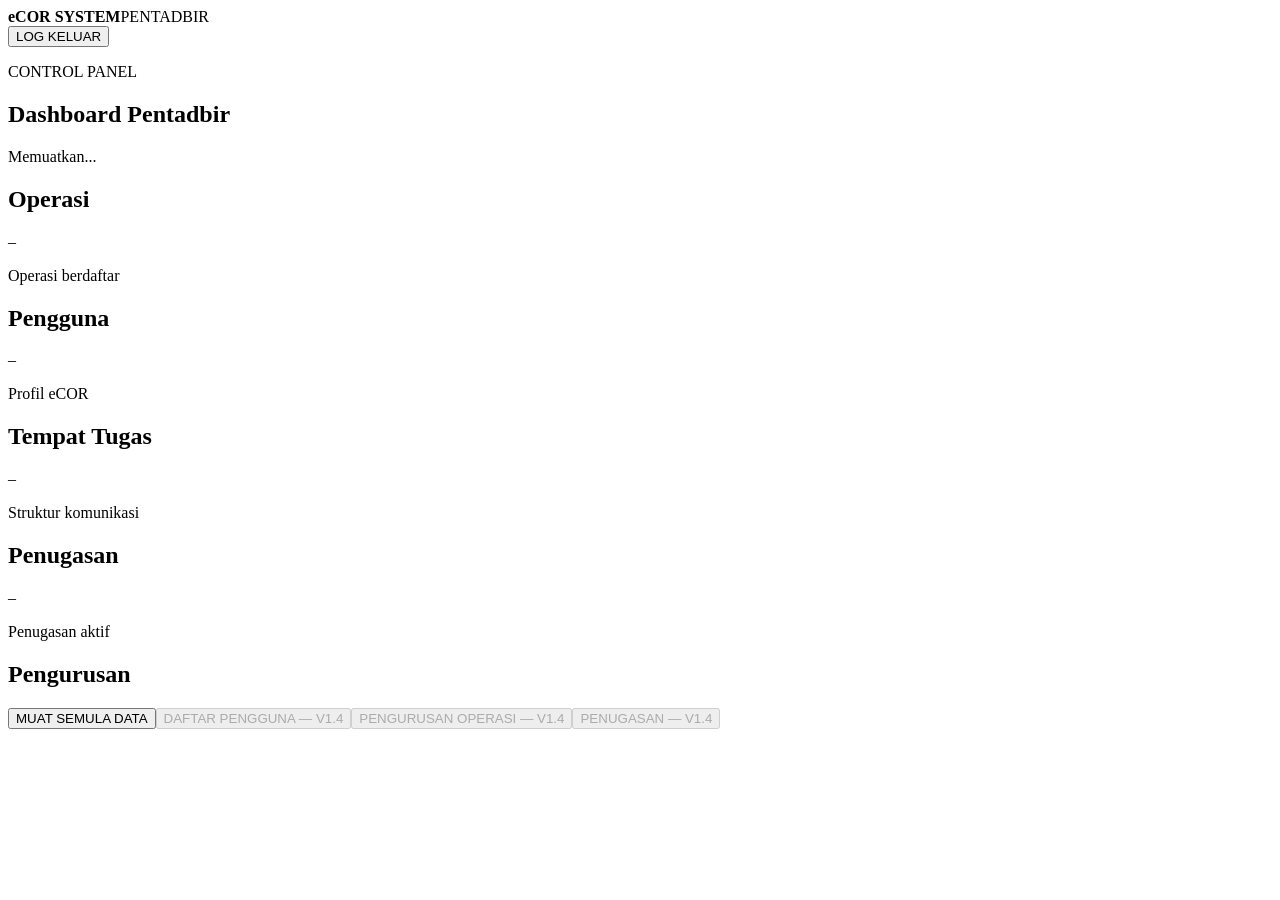
==== admin.html @ f3b548a1 "Add files via upload" ====
<!doctype html><html lang="ms"><head><meta charset="utf-8"><meta name="viewport" content="width=device-width,initial-scale=1"><title>Pentadbir | eCOR</title><link rel="stylesheet" href="css/style.css"></head><body><header class="top"><div><b>eCOR SYSTEM</b><span>PENTADBIR</span></div><button id="logout" class="ghost">LOG KELUAR</button></header><main class="shell"><section class="hero"><p>CONTROL PANEL</p><h1>Dashboard Pentadbir</h1><div id="adminName">Memuatkan...</div></section><section class="grid"><article class="card"><h2>Operasi</h2><div class="metric" id="operasiCount">–</div><p>Operasi berdaftar</p></article><article class="card"><h2>Pengguna</h2><div class="metric" id="userCount">–</div><p>Profil eCOR</p></article><article class="card"><h2>Tempat Tugas</h2><div class="metric" id="tempatCount">–</div><p>Struktur komunikasi</p></article><article class="card"><h2>Penugasan</h2><div class="metric" id="assignCount">–</div><p>Penugasan aktif</p></article></section><section class="panel"><h2>Pengurusan</h2><div class="actions"><button id="refresh">MUAT SEMULA DATA</button><button disabled>DAFTAR PENGGUNA — V1.4</button><button disabled>PENGURUSAN OPERASI — V1.4</button><button disabled>PENUGASAN — V1.4</button></div><p id="status" class="status"></p></section></main><script type="module" src="js/admin.js"></script></body></html>
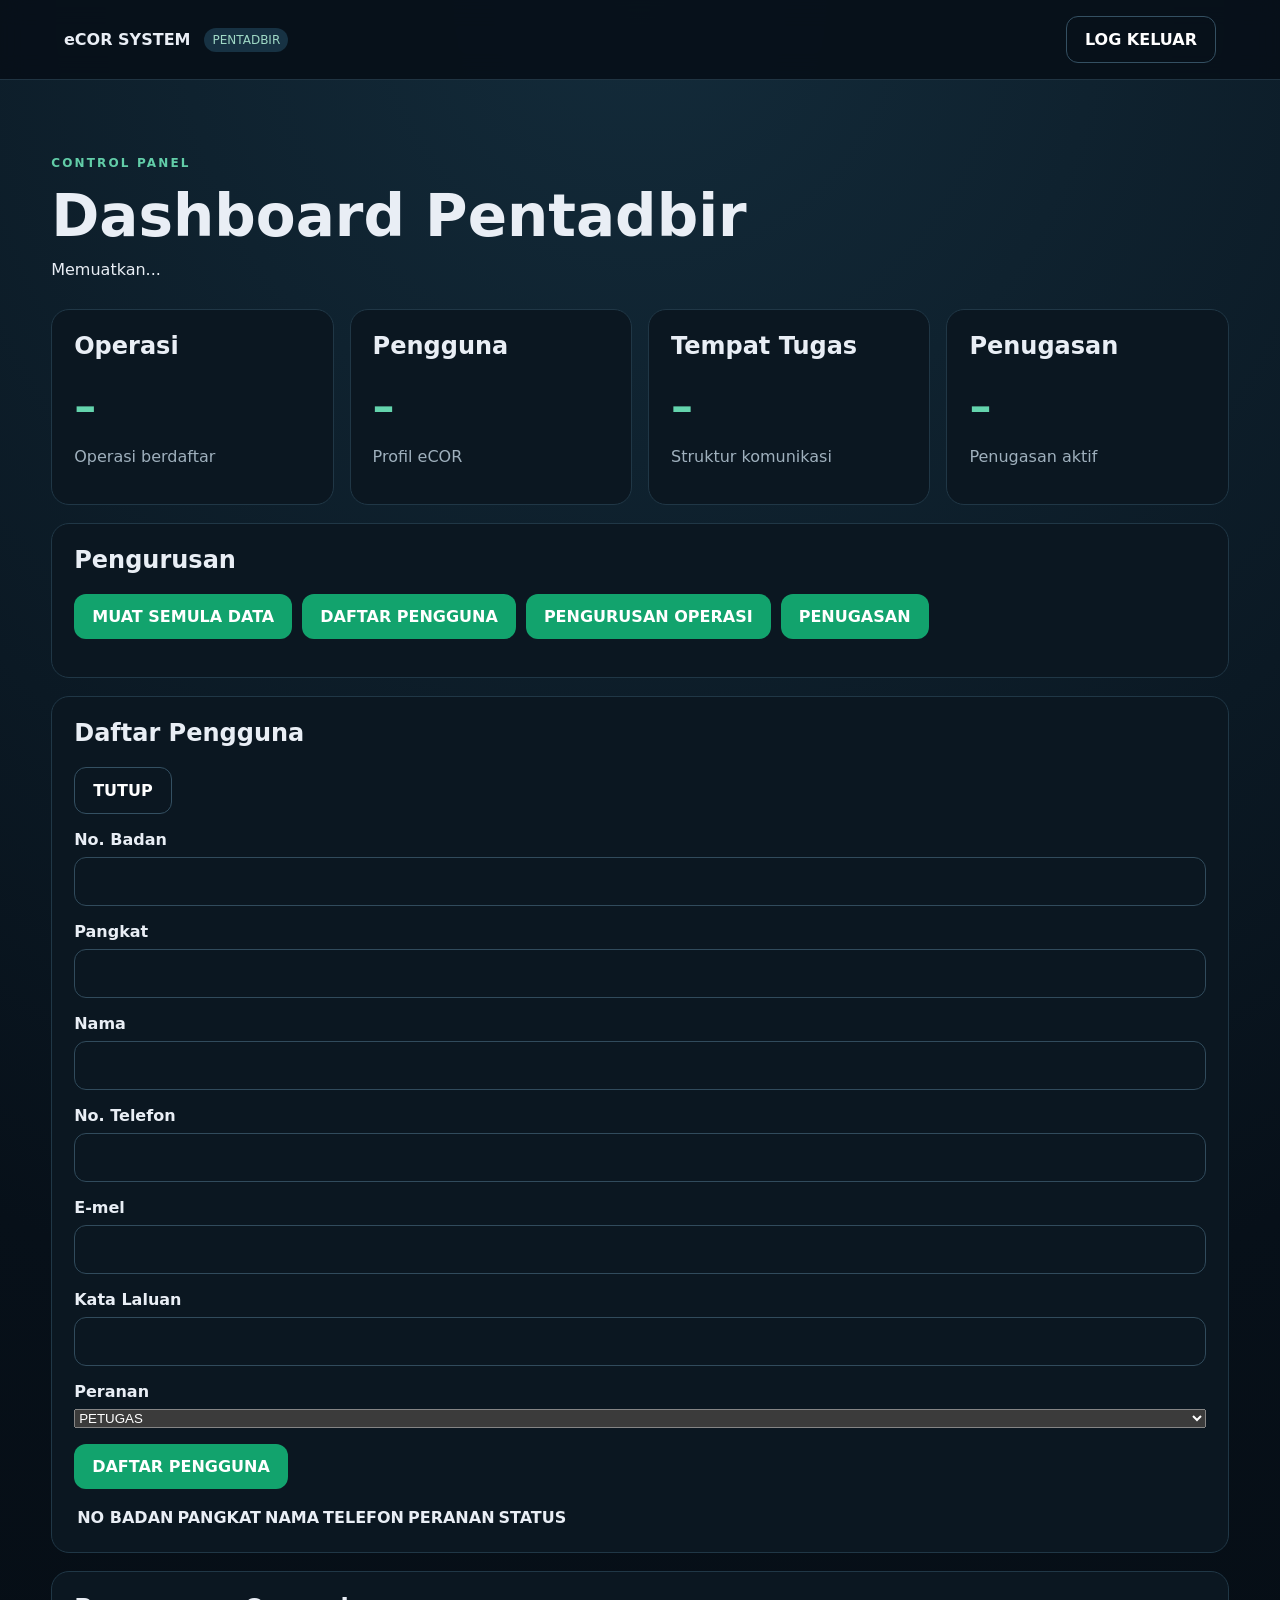
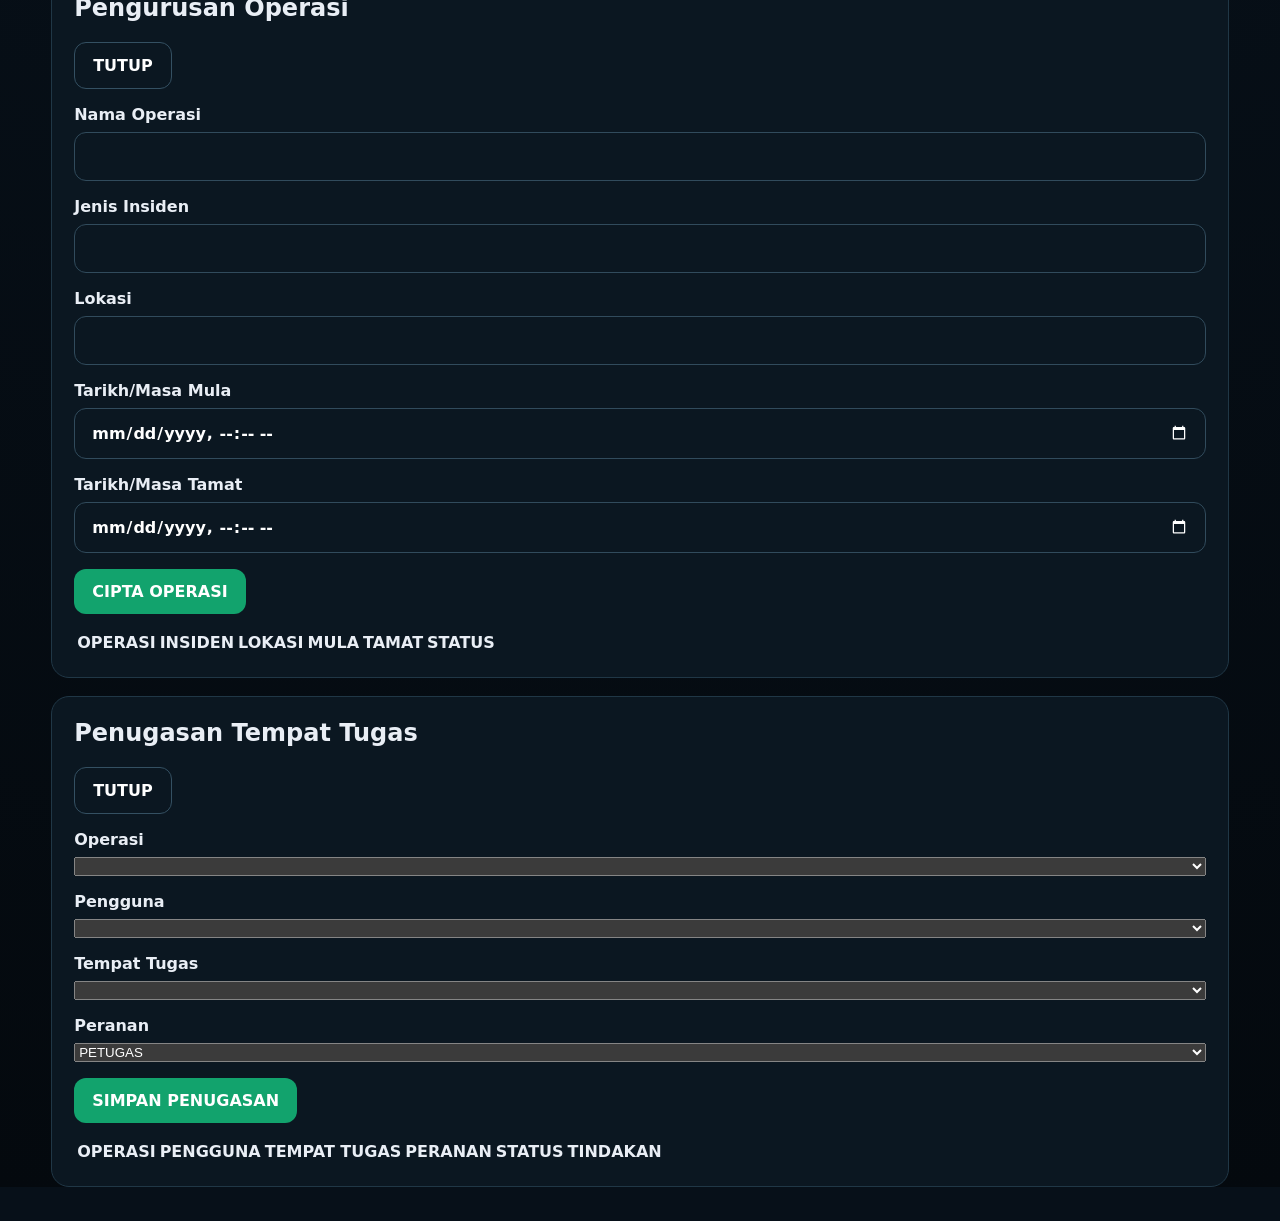
==== commit 4444a478: "Add files via upload" ====
--- a/admin.html
+++ b/admin.html
@@ -1 +1,37 @@
-<!doctype html><html lang="ms"><head><meta charset="utf-8"><meta name="viewport" content="width=device-width,initial-scale=1"><title>Pentadbir | eCOR</title><link rel="stylesheet" href="css/style.css"></head><body><header class="top"><div><b>eCOR SYSTEM</b><span>PENTADBIR</span></div><button id="logout" class="ghost">LOG KELUAR</button></header><main class="shell"><section class="hero"><p>CONTROL PANEL</p><h1>Dashboard Pentadbir</h1><div id="adminName">Memuatkan...</div></section><section class="grid"><article class="card"><h2>Operasi</h2><div class="metric" id="operasiCount">–</div><p>Operasi berdaftar</p></article><article class="card"><h2>Pengguna</h2><div class="metric" id="userCount">–</div><p>Profil eCOR</p></article><article class="card"><h2>Tempat Tugas</h2><div class="metric" id="tempatCount">–</div><p>Struktur komunikasi</p></article><article class="card"><h2>Penugasan</h2><div class="metric" id="assignCount">–</div><p>Penugasan aktif</p></article></section><section class="panel"><h2>Pengurusan</h2><div class="actions"><button id="refresh">MUAT SEMULA DATA</button><button disabled>DAFTAR PENGGUNA — V1.4</button><button disabled>PENGURUSAN OPERASI — V1.4</button><button disabled>PENUGASAN — V1.4</button></div><p id="status" class="status"></p></section></main><script type="module" src="js/admin.js"></script></body></html>
+<!doctype html><html lang="ms"><head><meta charset="utf-8"><meta name="viewport" content="width=device-width,initial-scale=1"><title>Pentadbir | eCOR</title><link rel="stylesheet" href="css/style.css"></head><body>
+<header class="top"><div><b>eCOR SYSTEM</b><span>PENTADBIR</span></div><button id="logout" class="ghost">LOG KELUAR</button></header>
+<main class="shell">
+<section class="hero"><p>CONTROL PANEL</p><h1>Dashboard Pentadbir</h1><div id="adminName">Memuatkan...</div></section>
+<section class="grid">
+<article class="card"><h2>Operasi</h2><div class="metric" id="operasiCount">–</div><p>Operasi berdaftar</p></article>
+<article class="card"><h2>Pengguna</h2><div class="metric" id="userCount">–</div><p>Profil eCOR</p></article>
+<article class="card"><h2>Tempat Tugas</h2><div class="metric" id="tempatCount">–</div><p>Struktur komunikasi</p></article>
+<article class="card"><h2>Penugasan</h2><div class="metric" id="assignCount">–</div><p>Penugasan aktif</p></article>
+</section>
+<section class="panel"><h2>Pengurusan</h2><div class="actions">
+<button id="refresh">MUAT SEMULA DATA</button><button data-open="penggunaPanel">DAFTAR PENGGUNA</button><button data-open="operasiPanel">PENGURUSAN OPERASI</button><button data-open="penugasanPanel">PENUGASAN</button>
+</div><p id="status" class="status"></p></section>
+
+<section id="penggunaPanel" class="panel hidden"><div class="section-head"><h2>Daftar Pengguna</h2><button class="ghost" data-close>TUTUP</button></div>
+<form id="userForm" class="form-grid">
+<label>No. Badan<input id="uNoBadan"></label><label>Pangkat<input id="uPangkat"></label>
+<label class="full">Nama<input id="uNama" required></label><label>No. Telefon<input id="uTelefon"></label>
+<label>E-mel<input id="uEmail" type="email" required></label><label>Kata Laluan<input id="uPassword" type="password" minlength="6" required></label>
+<label>Peranan<select id="uPeranan"><option value="PETUGAS">PETUGAS</option><option value="PENYELIA">PENYELIA</option><option value="KETUA_TEMPAT_TUGAS">KETUA TEMPAT TUGAS</option><option value="DECISION_MAKER">DECISION MAKER</option></select></label>
+<div class="full actions"><button type="submit">DAFTAR PENGGUNA</button></div></form>
+<p id="userStatus" class="status"></p><div class="table-wrap"><table><thead><tr><th>NO BADAN</th><th>PANGKAT</th><th>NAMA</th><th>TELEFON</th><th>PERANAN</th><th>STATUS</th></tr></thead><tbody id="userRows"></tbody></table></div></section>
+
+<section id="operasiPanel" class="panel hidden"><div class="section-head"><h2>Pengurusan Operasi</h2><button class="ghost" data-close>TUTUP</button></div>
+<form id="operationForm" class="form-grid">
+<label class="full">Nama Operasi<input id="oNama" required></label><label>Jenis Insiden<input id="oJenis"></label><label>Lokasi<input id="oLokasi"></label>
+<label>Tarikh/Masa Mula<input id="oMula" type="datetime-local"></label><label>Tarikh/Masa Tamat<input id="oTamat" type="datetime-local"></label>
+<div class="full actions"><button type="submit">CIPTA OPERASI</button></div></form>
+<p id="operationStatus" class="status"></p><div class="table-wrap"><table><thead><tr><th>OPERASI</th><th>INSIDEN</th><th>LOKASI</th><th>MULA</th><th>TAMAT</th><th>STATUS</th></tr></thead><tbody id="operationRows"></tbody></table></div></section>
+
+<section id="penugasanPanel" class="panel hidden"><div class="section-head"><h2>Penugasan Tempat Tugas</h2><button class="ghost" data-close>TUTUP</button></div>
+<form id="assignmentForm" class="form-grid">
+<label>Operasi<select id="aOperasi" required></select></label><label>Pengguna<select id="aPengguna" required></select></label>
+<label>Tempat Tugas<select id="aTempat" required></select></label><label>Peranan<select id="aPeranan"><option value="PETUGAS">PETUGAS</option><option value="PENYELIA">PENYELIA</option><option value="KETUA_TEMPAT_TUGAS">KETUA TEMPAT TUGAS</option><option value="DECISION_MAKER">DECISION MAKER</option></select></label>
+<div class="full actions"><button type="submit">SIMPAN PENUGASAN</button></div></form>
+<p id="assignmentStatus" class="status"></p><div class="table-wrap"><table><thead><tr><th>OPERASI</th><th>PENGGUNA</th><th>TEMPAT TUGAS</th><th>PERANAN</th><th>STATUS</th><th>TINDAKAN</th></tr></thead><tbody id="assignmentRows"></tbody></table></div></section>
+</main><script type="module" src="js/admin.js"></script></body></html>
--- a/css/style.css
+++ b/css/style.css
@@ -0,0 +1 @@
+:root{font-family:Inter,system-ui,Arial,sans-serif;color:#e9eef5;background:#071019;color-scheme:dark}*{box-sizing:border-box}body{margin:0;min-height:100vh;background:radial-gradient(circle at top,#132b3a 0,#071019 48%,#04090e 100%)}button,input{font:inherit}.login-page{display:grid;place-items:center;padding:24px}.login-card{width:min(440px,100%);padding:36px;border:1px solid #294353;border-radius:22px;background:rgba(7,16,25,.92);box-shadow:0 30px 80px #0008}.brand{text-align:center;margin-bottom:30px}.mark{display:inline-grid;place-items:center;width:82px;height:82px;border-radius:22px;background:#12a36d;font-weight:900;font-size:24px}.brand h1{margin:16px 0 4px}.brand p,.status,.card p,.assignment small{color:#9fb0bd}label{display:grid;gap:8px;margin:16px 0;font-weight:700}input{width:100%;padding:14px 16px;border-radius:12px;border:1px solid #314b5c;background:#0b1721;color:#fff}button{border:0;border-radius:12px;padding:13px 18px;background:#12a36d;color:#fff;font-weight:800;cursor:pointer}button:disabled{opacity:.4;cursor:not-allowed}.top{position:sticky;top:0;z-index:5;display:flex;justify-content:space-between;align-items:center;padding:16px 5vw;background:#071019e8;border-bottom:1px solid #203442;backdrop-filter:blur(12px)}.top div{display:flex;gap:14px;align-items:center}.top span{font-size:12px;padding:5px 8px;border-radius:999px;background:#173243;color:#9fd8c5}.ghost{background:transparent;border:1px solid #345062}.shell{width:min(1180px,92vw);margin:34px auto}.hero{padding:30px 0}.hero p{letter-spacing:.18em;color:#62cda8;font-size:12px;font-weight:900}.hero h1{font-size:clamp(32px,5vw,58px);margin:4px 0 10px}.grid{display:grid;grid-template-columns:repeat(auto-fit,minmax(220px,1fr));gap:16px}.card,.panel,.assignment{background:#0b1721;border:1px solid #203746;border-radius:18px;padding:22px}.card h2,.panel h2{margin-top:0}.metric{font-size:44px;font-weight:900;color:#64d4ad}.panel{margin-top:18px}.actions{display:flex;flex-wrap:wrap;gap:10px}.assignment-list{display:grid;gap:10px}.assignment{display:grid;gap:6px}.assignment span{color:#64d4ad}
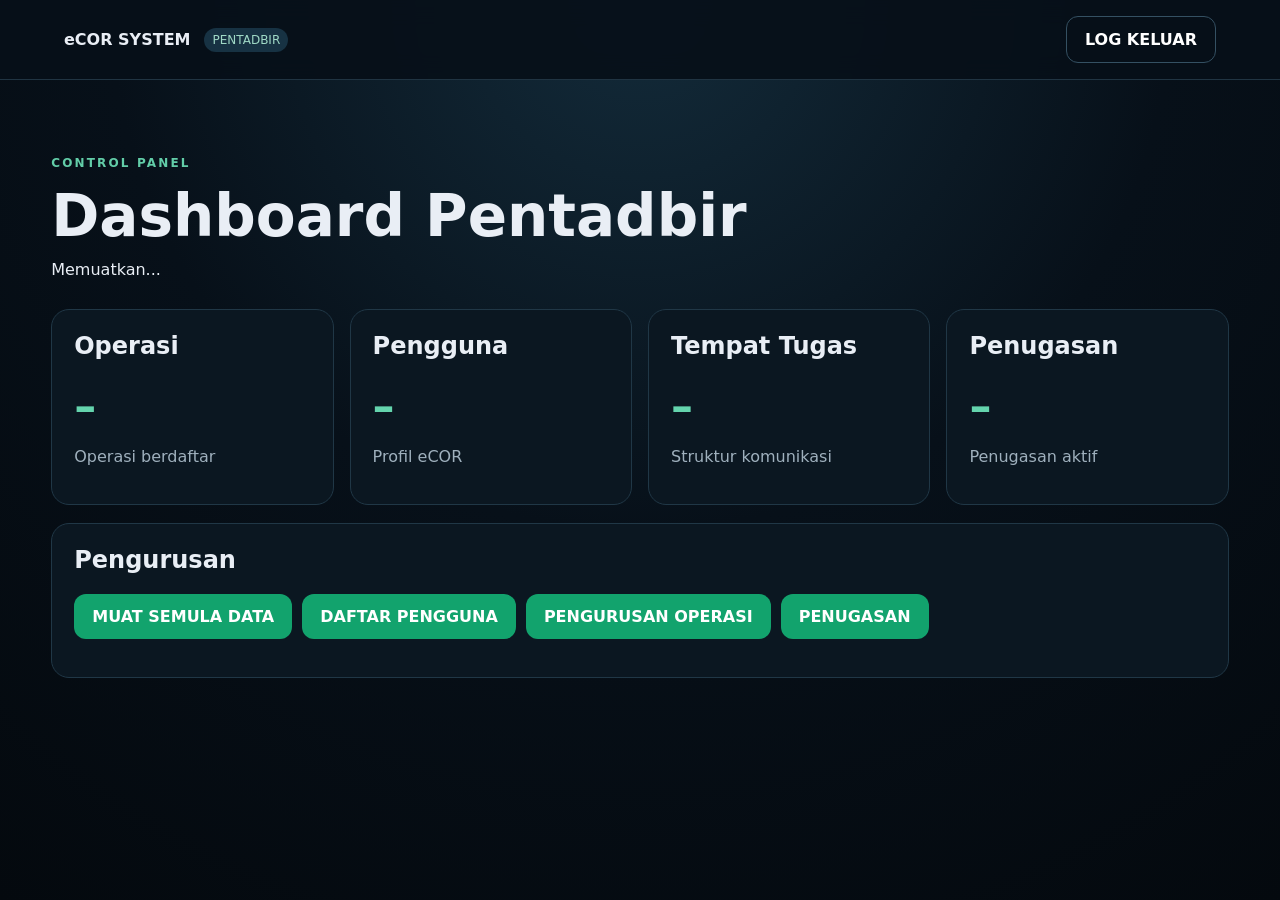
==== commit 3dac3df4: "Add files via upload" ====
--- a/admin.html
+++ b/admin.html
@@ -1,37 +1,10 @@
 <!doctype html><html lang="ms"><head><meta charset="utf-8"><meta name="viewport" content="width=device-width,initial-scale=1"><title>Pentadbir | eCOR</title><link rel="stylesheet" href="css/style.css"></head><body>
-<header class="top"><div><b>eCOR SYSTEM</b><span>PENTADBIR</span></div><button id="logout" class="ghost">LOG KELUAR</button></header>
-<main class="shell">
+<header class="top"><div><b>eCOR SYSTEM</b><span>PENTADBIR</span></div><button id="logout" class="ghost">LOG KELUAR</button></header><main class="shell">
 <section class="hero"><p>CONTROL PANEL</p><h1>Dashboard Pentadbir</h1><div id="adminName">Memuatkan...</div></section>
-<section class="grid">
-<article class="card"><h2>Operasi</h2><div class="metric" id="operasiCount">–</div><p>Operasi berdaftar</p></article>
-<article class="card"><h2>Pengguna</h2><div class="metric" id="userCount">–</div><p>Profil eCOR</p></article>
-<article class="card"><h2>Tempat Tugas</h2><div class="metric" id="tempatCount">–</div><p>Struktur komunikasi</p></article>
-<article class="card"><h2>Penugasan</h2><div class="metric" id="assignCount">–</div><p>Penugasan aktif</p></article>
-</section>
-<section class="panel"><h2>Pengurusan</h2><div class="actions">
-<button id="refresh">MUAT SEMULA DATA</button><button data-open="penggunaPanel">DAFTAR PENGGUNA</button><button data-open="operasiPanel">PENGURUSAN OPERASI</button><button data-open="penugasanPanel">PENUGASAN</button>
-</div><p id="status" class="status"></p></section>
-
-<section id="penggunaPanel" class="panel hidden"><div class="section-head"><h2>Daftar Pengguna</h2><button class="ghost" data-close>TUTUP</button></div>
-<form id="userForm" class="form-grid">
-<label>No. Badan<input id="uNoBadan"></label><label>Pangkat<input id="uPangkat"></label>
-<label class="full">Nama<input id="uNama" required></label><label>No. Telefon<input id="uTelefon"></label>
-<label>E-mel<input id="uEmail" type="email" required></label><label>Kata Laluan<input id="uPassword" type="password" minlength="6" required></label>
-<label>Peranan<select id="uPeranan"><option value="PETUGAS">PETUGAS</option><option value="PENYELIA">PENYELIA</option><option value="KETUA_TEMPAT_TUGAS">KETUA TEMPAT TUGAS</option><option value="DECISION_MAKER">DECISION MAKER</option></select></label>
-<div class="full actions"><button type="submit">DAFTAR PENGGUNA</button></div></form>
-<p id="userStatus" class="status"></p><div class="table-wrap"><table><thead><tr><th>NO BADAN</th><th>PANGKAT</th><th>NAMA</th><th>TELEFON</th><th>PERANAN</th><th>STATUS</th></tr></thead><tbody id="userRows"></tbody></table></div></section>
-
-<section id="operasiPanel" class="panel hidden"><div class="section-head"><h2>Pengurusan Operasi</h2><button class="ghost" data-close>TUTUP</button></div>
-<form id="operationForm" class="form-grid">
-<label class="full">Nama Operasi<input id="oNama" required></label><label>Jenis Insiden<input id="oJenis"></label><label>Lokasi<input id="oLokasi"></label>
-<label>Tarikh/Masa Mula<input id="oMula" type="datetime-local"></label><label>Tarikh/Masa Tamat<input id="oTamat" type="datetime-local"></label>
-<div class="full actions"><button type="submit">CIPTA OPERASI</button></div></form>
-<p id="operationStatus" class="status"></p><div class="table-wrap"><table><thead><tr><th>OPERASI</th><th>INSIDEN</th><th>LOKASI</th><th>MULA</th><th>TAMAT</th><th>STATUS</th></tr></thead><tbody id="operationRows"></tbody></table></div></section>
-
-<section id="penugasanPanel" class="panel hidden"><div class="section-head"><h2>Penugasan Tempat Tugas</h2><button class="ghost" data-close>TUTUP</button></div>
-<form id="assignmentForm" class="form-grid">
-<label>Operasi<select id="aOperasi" required></select></label><label>Pengguna<select id="aPengguna" required></select></label>
-<label>Tempat Tugas<select id="aTempat" required></select></label><label>Peranan<select id="aPeranan"><option value="PETUGAS">PETUGAS</option><option value="PENYELIA">PENYELIA</option><option value="KETUA_TEMPAT_TUGAS">KETUA TEMPAT TUGAS</option><option value="DECISION_MAKER">DECISION MAKER</option></select></label>
-<div class="full actions"><button type="submit">SIMPAN PENUGASAN</button></div></form>
-<p id="assignmentStatus" class="status"></p><div class="table-wrap"><table><thead><tr><th>OPERASI</th><th>PENGGUNA</th><th>TEMPAT TUGAS</th><th>PERANAN</th><th>STATUS</th><th>TINDAKAN</th></tr></thead><tbody id="assignmentRows"></tbody></table></div></section>
-</main><script type="module" src="js/admin.js"></script></body></html>+<section class="grid"><article class="card"><h2>Operasi</h2><div class="metric" id="operasiCount">–</div><p>Operasi berdaftar</p></article><article class="card"><h2>Pengguna</h2><div class="metric" id="userCount">–</div><p>Profil eCOR</p></article><article class="card"><h2>Tempat Tugas</h2><div class="metric" id="tempatCount">–</div><p>Struktur komunikasi</p></article><article class="card"><h2>Penugasan</h2><div class="metric" id="assignCount">–</div><p>Penugasan aktif</p></article></section>
+<section class="panel"><h2>Pengurusan</h2><div class="actions"><button id="refresh">MUAT SEMULA DATA</button><button data-open="penggunaPanel">DAFTAR PENGGUNA</button><button data-open="operasiPanel">PENGURUSAN OPERASI</button><button data-open="penugasanPanel">PENUGASAN</button></div><p id="status" class="status"></p></section>
+<section id="penggunaPanel" class="panel hidden"><div class="section-head"><h2>Daftar Pengguna</h2><button class="ghost" data-close>TUTUP</button></div><form id="userForm" class="form-grid">
+<label>No. Badan<input id="uNoBadan" required></label><label>Pangkat<input id="uPangkat"></label><label class="full">Nama<input id="uNama" required></label><label>No. Telefon<input id="uTelefon"></label><label>Kata Laluan<input id="uPassword" type="password" minlength="6" required></label><label>Peranan<select id="uPeranan"><option value="PETUGAS">PETUGAS</option><option value="PENYELIA">PENYELIA</option><option value="KETUA_TEMPAT_TUGAS">KETUA TEMPAT TUGAS</option><option value="DECISION_MAKER">DECISION MAKER</option></select></label><div class="full actions"><button type="submit">DAFTAR PENGGUNA</button></div></form><p id="userStatus" class="status"></p><div class="table-wrap"><table><thead><tr><th>NO BADAN</th><th>PANGKAT</th><th>NAMA</th><th>TELEFON</th><th>PERANAN</th><th>STATUS</th></tr></thead><tbody id="userRows"></tbody></table></div></section>
+<section id="operasiPanel" class="panel hidden"><div class="section-head"><h2>Pengurusan Operasi</h2><button class="ghost" data-close>TUTUP</button></div><form id="operationForm" class="form-grid"><label class="full">Nama Operasi<input id="oNama" required></label><label>Jenis Insiden<input id="oJenis"></label><label>Lokasi<input id="oLokasi"></label><label>Tarikh/Masa Mula<input id="oMula" type="datetime-local"></label><label>Tarikh/Masa Tamat<input id="oTamat" type="datetime-local"></label><div class="full actions"><button type="submit">CIPTA OPERASI</button></div></form><p id="operationStatus" class="status"></p><div class="table-wrap"><table><thead><tr><th>OPERASI</th><th>INSIDEN</th><th>LOKASI</th><th>MULA</th><th>TAMAT</th><th>STATUS</th></tr></thead><tbody id="operationRows"></tbody></table></div></section>
+<section id="penugasanPanel" class="panel hidden"><div class="section-head"><h2>Penugasan Tempat Tugas</h2><button class="ghost" data-close>TUTUP</button></div><form id="assignmentForm" class="form-grid"><label>Operasi<select id="aOperasi" required></select></label><label>Pengguna<select id="aPengguna" required></select></label><label>Tempat Tugas<select id="aTempat" required></select></label><label>Peranan<select id="aPeranan"><option value="PETUGAS">PETUGAS</option><option value="PENYELIA">PENYELIA</option><option value="KETUA_TEMPAT_TUGAS">KETUA TEMPAT TUGAS</option><option value="DECISION_MAKER">DECISION MAKER</option></select></label><div class="full actions"><button type="submit">SIMPAN PENUGASAN</button></div></form><p id="assignmentStatus" class="status"></p><div class="table-wrap"><table><thead><tr><th>OPERASI</th><th>PENGGUNA</th><th>TEMPAT TUGAS</th><th>PERANAN</th><th>STATUS</th><th>TINDAKAN</th></tr></thead><tbody id="assignmentRows"></tbody></table></div></section>
+</main><script type="module" src="js/admin.js?v=20261013-133-no-badan"></script></body></html>
--- a/css/style.css
+++ b/css/style.css
@@ -1 +1,8 @@
-:root{font-family:Inter,system-ui,Arial,sans-serif;color:#e9eef5;background:#071019;color-scheme:dark}*{box-sizing:border-box}body{margin:0;min-height:100vh;background:radial-gradient(circle at top,#132b3a 0,#071019 48%,#04090e 100%)}button,input{font:inherit}.login-page{display:grid;place-items:center;padding:24px}.login-card{width:min(440px,100%);padding:36px;border:1px solid #294353;border-radius:22px;background:rgba(7,16,25,.92);box-shadow:0 30px 80px #0008}.brand{text-align:center;margin-bottom:30px}.mark{display:inline-grid;place-items:center;width:82px;height:82px;border-radius:22px;background:#12a36d;font-weight:900;font-size:24px}.brand h1{margin:16px 0 4px}.brand p,.status,.card p,.assignment small{color:#9fb0bd}label{display:grid;gap:8px;margin:16px 0;font-weight:700}input{width:100%;padding:14px 16px;border-radius:12px;border:1px solid #314b5c;background:#0b1721;color:#fff}button{border:0;border-radius:12px;padding:13px 18px;background:#12a36d;color:#fff;font-weight:800;cursor:pointer}button:disabled{opacity:.4;cursor:not-allowed}.top{position:sticky;top:0;z-index:5;display:flex;justify-content:space-between;align-items:center;padding:16px 5vw;background:#071019e8;border-bottom:1px solid #203442;backdrop-filter:blur(12px)}.top div{display:flex;gap:14px;align-items:center}.top span{font-size:12px;padding:5px 8px;border-radius:999px;background:#173243;color:#9fd8c5}.ghost{background:transparent;border:1px solid #345062}.shell{width:min(1180px,92vw);margin:34px auto}.hero{padding:30px 0}.hero p{letter-spacing:.18em;color:#62cda8;font-size:12px;font-weight:900}.hero h1{font-size:clamp(32px,5vw,58px);margin:4px 0 10px}.grid{display:grid;grid-template-columns:repeat(auto-fit,minmax(220px,1fr));gap:16px}.card,.panel,.assignment{background:#0b1721;border:1px solid #203746;border-radius:18px;padding:22px}.card h2,.panel h2{margin-top:0}.metric{font-size:44px;font-weight:900;color:#64d4ad}.panel{margin-top:18px}.actions{display:flex;flex-wrap:wrap;gap:10px}.assignment-list{display:grid;gap:10px}.assignment{display:grid;gap:6px}.assignment span{color:#64d4ad}
+:root{font-family:Inter,system-ui,Arial,sans-serif;color:#e9eef5;background:#071019;color-scheme:dark}*{box-sizing:border-box}body{margin:0;min-height:100vh;background:radial-gradient(circle at top,#132b3a 0,#071019 48%,#04090e 100%)}button,input{font:inherit}
+.login-page{display:grid;place-items:center;padding:24px;min-height:100vh;background:linear-gradient(rgba(3,12,20,.34),rgba(3,12,20,.62)),url("../images/klia-crisis-background.png") center center/cover no-repeat fixed}
+.login-card{width:min(440px,100%);padding:36px;border:1px solid rgba(130,185,220,.34);border-radius:22px;background:rgba(7,16,25,.82);box-shadow:0 30px 80px #000a,0 0 36px rgba(18,163,109,.10);backdrop-filter:blur(10px);-webkit-backdrop-filter:blur(10px)}
+.brand{text-align:center;margin-bottom:30px}.login-logo{display:block;width:165px;height:165px;object-fit:contain;margin:0 auto 18px;filter:drop-shadow(0 12px 24px rgba(0,0,0,.5))}.brand .system-name{margin:0 auto;color:#e9eef5;font-size:16px;line-height:1.2;font-weight:800;text-shadow:0 2px 10px #000;max-width:none;white-space:nowrap;text-align:center}.brand p,.status,.card p,.assignment small{color:#9fb0bd}label{display:grid;gap:8px;margin:16px 0;font-weight:700}input{width:100%;padding:14px 16px;border-radius:12px;border:1px solid #314b5c;background:rgba(11,23,33,.94);color:#fff}button{border:0;border-radius:12px;padding:13px 18px;background:#12a36d;color:#fff;font-weight:800;cursor:pointer}button:disabled{opacity:.4;cursor:not-allowed}.top{position:sticky;top:0;z-index:5;display:flex;justify-content:space-between;align-items:center;padding:16px 5vw;background:#071019e8;border-bottom:1px solid #203442;backdrop-filter:blur(12px)}.top div{display:flex;gap:14px;align-items:center}.top span{font-size:12px;padding:5px 8px;border-radius:999px;background:#173243;color:#9fd8c5}.ghost{background:transparent;border:1px solid #345062}.shell{width:min(1180px,92vw);margin:34px auto}.hero{padding:30px 0}.hero p{letter-spacing:.18em;color:#62cda8;font-size:12px;font-weight:900}.hero h1{font-size:clamp(32px,5vw,58px);margin:4px 0 10px}.grid{display:grid;grid-template-columns:repeat(auto-fit,minmax(220px,1fr));gap:16px}.card,.panel,.assignment{background:#0b1721;border:1px solid #203746;border-radius:18px;padding:22px}.card h2,.panel h2{margin-top:0}.metric{font-size:44px;font-weight:900;color:#64d4ad}.panel{margin-top:18px}.actions{display:flex;flex-wrap:wrap;gap:10px}.assignment-list{display:grid;gap:10px}.assignment{display:grid;gap:6px}.assignment span{color:#64d4ad}
+select,textarea{width:100%;padding:14px 16px;border-radius:12px;border:1px solid #314b5c;background:#0b1721;color:#fff;font:inherit}textarea{min-height:100px;resize:vertical}.form-grid{display:grid;grid-template-columns:repeat(2,minmax(0,1fr));gap:0 16px}.form-grid .full{grid-column:1/-1}.section-head{display:flex;justify-content:space-between;gap:12px;align-items:center}.hidden{display:none!important}.table-wrap{overflow:auto;margin-top:16px}table{width:100%;border-collapse:collapse;min-width:760px}th,td{text-align:left;padding:12px;border-bottom:1px solid #203746;vertical-align:top}th{color:#64d4ad;font-size:12px;letter-spacing:.05em}.muted{color:#9fb0bd}.danger{background:#9f3340}.secondary{background:#173243}.notice{padding:12px 14px;border:1px solid #294353;border-radius:12px;background:#0a151e}@media(max-width:700px){.form-grid{grid-template-columns:1fr}.form-grid .full{grid-column:auto}.shell{width:min(94vw,1180px)}.login-page{padding:14px;background-attachment:scroll;background-position:center center}.login-card{padding:28px 14px;width:100%;background:rgba(7,16,25,.86)}}
+.assignment-focus{display:grid;grid-template-columns:repeat(3,minmax(0,1fr));gap:12px;margin-top:18px}.assignment-focus>div{display:grid;gap:5px;padding:16px;border:1px solid #203746;border-radius:14px;background:#08131c}.assignment-focus small{color:#8fa5b4;font-weight:800;font-size:11px;letter-spacing:.08em}.assignment-focus strong{font-size:24px;color:#64d4ad}.assignment-focus span{color:#dce7ef}.action-card button{margin-top:8px}.route-box{display:flex;align-items:center;justify-content:center;gap:16px;padding:16px;margin:12px 0 20px;border:1px solid #294353;border-radius:14px;background:#08131c;color:#64d4ad;font-weight:800;text-align:center}.message-list{display:grid;gap:12px}.message{padding:18px;border:1px solid #203746;border-radius:15px;background:#08131c}.message h3{margin:10px 0 6px}.message p{white-space:pre-wrap;color:#d8e2e9}.message-head{display:flex;gap:10px;align-items:center;flex-wrap:wrap}.message-head small{margin-left:auto;color:#8fa5b4}.message-route{margin-top:12px;color:#8fa5b4;font-size:13px}.badge{display:inline-block;padding:4px 8px;border-radius:999px;border:1px solid #345062;font-size:11px}.badge.KRITIKAL,.badge.SEGERA{font-weight:900}@media(max-width:700px){.assignment-focus{grid-template-columns:1fr}.message-head small{margin-left:0;width:100%}.route-box{flex-direction:column}}
+.cor-metrics{display:grid;grid-template-columns:repeat(4,1fr);gap:12px;margin:18px 0 26px}.cor-metrics>div{padding:16px;border:1px solid #203746;border-radius:14px;background:#08131c;display:grid;gap:6px}.cor-metrics small{color:#8fa5b4;font-weight:800}.cor-metrics strong{font-size:32px;color:#64d4ad}.message-actions{display:flex;gap:8px;flex-wrap:wrap;margin-top:14px}.eyebrow{color:#64d4ad;font-size:12px;font-weight:900;letter-spacing:.12em;margin:0 0 6px}hr{border:0;border-top:1px solid #203746;margin:26px 0}@media(max-width:800px){.cor-metrics{grid-template-columns:repeat(2,1fr)}}
+@media(max-width:700px){.login-logo{width:135px;height:135px;margin-bottom:16px}.brand .system-name{font-size:clamp(10px,3.15vw,13px);max-width:none;white-space:nowrap;letter-spacing:-.15px}}
